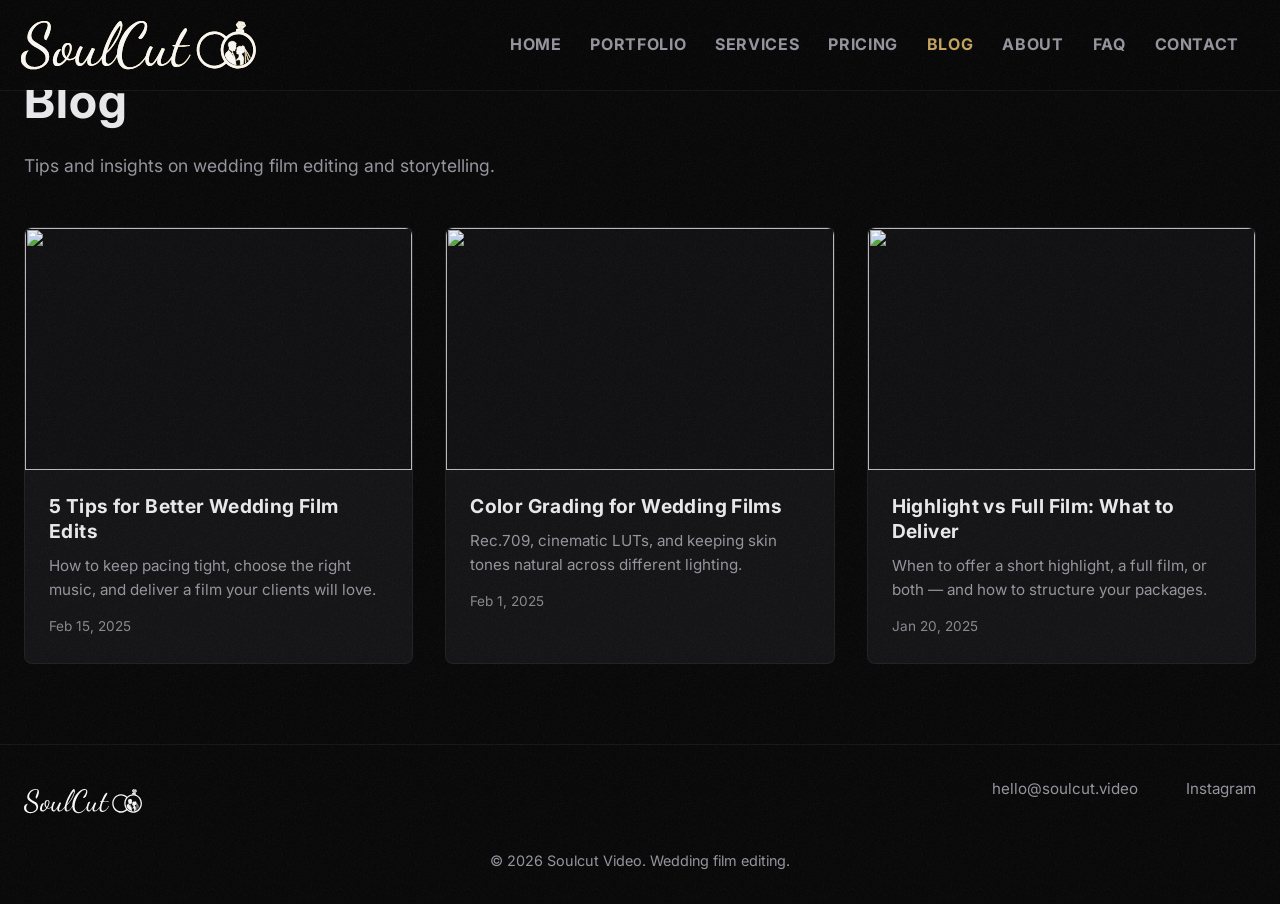
==== blog/index.html @ fb73393e "╨Ъ╨╛╤А╨╛╤В╨║╨╕╨╣ ╨╛╨┐╨╕╤Б ╨╖╨╝╤Ц╨╜" ====
<!DOCTYPE html>
<html lang="en">
<head>
  <meta charset="UTF-8">
  <meta name="viewport" content="width=device-width, initial-scale=1.0">
  <title>Blog — Soulcut Video</title>
  <meta name="description" content="Tips and insights on wedding film editing, storytelling, and post-production.">
  <link rel="icon" href="../images/icon.svg" type="image/svg+xml">
  <link rel="preconnect" href="https://fonts.googleapis.com">
  <link rel="preconnect" href="https://fonts.gstatic.com" crossorigin>
  <link href="https://fonts.googleapis.com/css2?family=Inter:wght@300;400;500;600;700&display=swap" rel="stylesheet">
  <link rel="stylesheet" href="../styles.css?v=7">
</head>
<body class="page-blog">
  <div class="page-wrap">
    <header class="portfolio-page-header">
      <nav class="nav nav--portfolio">
        <a href="../home/" class="nav-logo">
          <img class="nav-logo-gold" src="../images/logo_gold.svg" alt="" aria-hidden="true">
          <img class="nav-logo-white" src="../images/logo.svg" alt="Soulcut Video">
        </a>
        <button class="nav-toggle" aria-label="Menu">
          <span></span><span></span><span></span>
        </button>
        <ul class="nav-links">
          <li><a href="../home/">Home</a></li>
          <li><a href="../portfolio/">Portfolio</a></li>
          <li><a href="../home/#services">Services</a></li>
          <li><a href="../pricing/">Pricing</a></li>
          <li><a href="." class="nav-link--current">Blog</a></li>
          <li><a href="../home/#about">About</a></li>
          <li><a href="../home/#faq">FAQ</a></li>
          <li><a href="../home/#contact">Contact</a></li>
          <li class="nav-close-item">
            <button type="button" class="nav-close-btn" aria-label="Close menu">&times;</button>
          </li>
        </ul>
      </nav>
    </header>

    <main class="blog-main">
      <div class="container container--wide">
        <nav class="breadcrumb" aria-label="Breadcrumb">
          <a href="../home/">Home</a>
          <span class="breadcrumb-sep" aria-hidden="true">→</span>
          <span>Blog</span>
        </nav>
        <h1 class="blog-page-title">Blog</h1>
        <p class="blog-page-lead">Tips and insights on wedding film editing and storytelling.</p>

        <div class="blog-grid" id="blogGrid">
          <article class="blog-card">
            <a href="wedding-film-tips.html" class="blog-card-link">
              <div class="blog-card-image-wrap">
                <img src="https://images.pexels.com/photos/265705/pexels-photo-265705.jpeg?auto=compress&cs=tinysrgb&w=800" alt="" class="blog-card-image" loading="lazy">
              </div>
              <div class="blog-card-content">
                <h2 class="blog-card-title">5 Tips for Better Wedding Film Edits</h2>
                <p class="blog-card-preview">How to keep pacing tight, choose the right music, and deliver a film your clients will love.</p>
                <time class="blog-card-date" datetime="2025-02-15">Feb 15, 2025</time>
              </div>
            </a>
          </article>

          <article class="blog-card">
            <a href="color-grading-wedding.html" class="blog-card-link">
              <div class="blog-card-image-wrap">
                <img src="https://images.pexels.com/photos/265722/pexels-photo-265722.jpeg?auto=compress&cs=tinysrgb&w=800" alt="" class="blog-card-image" loading="lazy">
              </div>
              <div class="blog-card-content">
                <h2 class="blog-card-title">Color Grading for Wedding Films</h2>
                <p class="blog-card-preview">Rec.709, cinematic LUTs, and keeping skin tones natural across different lighting.</p>
                <time class="blog-card-date" datetime="2025-02-01">Feb 1, 2025</time>
              </div>
            </a>
          </article>

          <article class="blog-card">
            <a href="highlight-vs-full-film.html" class="blog-card-link">
              <div class="blog-card-image-wrap">
                <img src="https://images.pexels.com/photos/265705/pexels-photo-265705.jpeg?auto=compress&cs=tinysrgb&w=800" alt="" class="blog-card-image" loading="lazy">
              </div>
              <div class="blog-card-content">
                <h2 class="blog-card-title">Highlight vs Full Film: What to Deliver</h2>
                <p class="blog-card-preview">When to offer a short highlight, a full film, or both — and how to structure your packages.</p>
                <time class="blog-card-date" datetime="2025-01-20">Jan 20, 2025</time>
              </div>
            </a>
          </article>
        </div>
      </div>
    </main>

    <footer class="footer">
      <div class="container container--wide">
        <div class="footer-inner">
          <a href="../home/" class="footer-logo">
            <img src="../images/logo.svg" alt="Soulcut Video" width="120" height="40">
          </a>
          <div class="footer-contact">
            <a href="mailto:hello@soulcut.video">hello@soulcut.video</a>
            <a href="https://www.instagram.com/soulcut.video/" target="_blank" rel="noopener">Instagram</a>
          </div>
        </div>
        <p class="footer-copy">&copy; <span id="year"></span> Soulcut Video. Wedding film editing.</p>
      </div>
    </footer>
  </div>

  <script src="../script.js"></script>
</body>
</html>
---- styles.css ----
/* ============================================
   SOULCUT VIDEO — Cinematic Wedding Editing
   Dark, elegant, premium
   ============================================ */

:root {
  --bg: #0a0a0b;
  --bg-elevated: #121214;
  --bg-card: #161618;
  --text: #f0f0f2;
  --text-muted: #9a9aa3;
  --accent: #c9a962;
  --accent-dim: rgba(201, 169, 98, 0.15);
  --glow: rgba(201, 169, 98, 0.25);
  --border: rgba(255, 255, 255, 0.06);
  --font-display: "Inter", -apple-system, sans-serif;
  --font-body: "Inter", -apple-system, sans-serif;
  --ease-out: cubic-bezier(0.22, 1, 0.36, 1);
  --ease-in-out: cubic-bezier(0.65, 0, 0.35, 1);
  --radius: 6px;
}

*,
*::before,
*::after {
  box-sizing: border-box;
}

html {
  scroll-behavior: smooth;
  overflow-x: hidden;
  max-width: 100vw;
}

body {
  margin: 0;
  font-family: var(--font-body);
  font-size: 16px;
  font-weight: 400;
  line-height: 1.6;
  color: var(--text);
  background: var(--bg);
  -webkit-font-smoothing: antialiased;
  -moz-osx-font-smoothing: grayscale;
  overflow-x: hidden;
  max-width: 100vw;
}

/* Fine film grain — barely visible, like photo grain */
body::after {
  content: "";
  position: fixed;
  inset: 0;
  z-index: 9999;
  pointer-events: none;
  opacity: 0.04;
  background-image: url("data:image/svg+xml,%3Csvg viewBox='0 0 256 256' xmlns='http://www.w3.org/2000/svg'%3E%3Cfilter id='g'%3E%3CfeTurbulence type='fractalNoise' baseFrequency='0.65' numOctaves='3' stitchTiles='stitch' result='n'/%3E%3CfeColorMatrix type='saturate' values='0' in='n' result='m'/%3E%3CfeBlend in='SourceGraphic' in2='m' mode='overlay'/%3E%3C/filter%3E%3Crect width='100%25' height='100%25' filter='url(%23g)'/%3E%3C/svg%3E");
  background-size: 128px 128px;
}

/* Focus visible for accessibility */
a:focus-visible,
button:focus-visible,
input:focus-visible,
textarea:focus-visible,
.filter-btn:focus-visible {
  outline: 2px solid var(--accent);
  outline-offset: 3px;
}

/* Skip link — hidden until focused (keyboard/screen reader) */
.skip-link {
  position: absolute;
  left: -9999px;
  top: 0;
  z-index: 9998;
  padding: 12px 20px;
  background: var(--accent);
  color: var(--bg);
  font-weight: 600;
  border-radius: var(--radius);
  transition: left 0.2s;
}
.skip-link:focus {
  left: 16px;
  top: 100px;
}

.page-wrap {
  min-height: 100vh;
  overflow-x: hidden;
  max-width: 100vw;
}

img {
  max-width: 100%;
  height: auto;
  display: block;
}

a {
  color: var(--accent);
  text-decoration: none;
  transition: color 0.25s var(--ease-out);
}

a:hover {
  color: #e0c882;
}

/* ----- Container ----- */
.container {
  width: 100%;
  max-width: 1200px;
  margin: 0 auto;
  padding: 0 24px;
  box-sizing: border-box;
}

/* ----- Navigation ----- */
.nav {
  position: fixed;
  top: 0;
  left: 0;
  right: 0;
  z-index: 100;
  display: flex;
  align-items: center;
  justify-content: space-between;
  padding: 9px 21px;
  background: rgba(10, 10, 11, 0.92);
  backdrop-filter: blur(12px);
}

.nav-logo {
  display: inline-block;
  line-height: 0;
  position: relative;
  overflow: visible;
  transition: transform 0.35s var(--ease-out);
}

.nav-logo-gold {
  position: absolute;
  left: 0;
  top: 0;
  height: 72px;
  width: auto;
  display: block;
  pointer-events: none;
  transition: transform 0.35s var(--ease-out);
}

.nav-logo-white {
  position: relative;
  display: block;
  height: 72px;
  width: auto;
  z-index: 1;
  transition: transform 0.35s var(--ease-out);
}

.nav-logo:hover .nav-logo-white {
  -webkit-mask-image: radial-gradient(circle 140px at var(--logo-x, 50%) var(--logo-y, 50%), transparent, black);
  mask-image: radial-gradient(circle 140px at var(--logo-x, 50%) var(--logo-y, 50%), transparent, black);
  -webkit-mask-size: 100% 100%;
  mask-size: 100% 100%;
  -webkit-mask-repeat: no-repeat;
  mask-repeat: no-repeat;
}

.nav.scrolled .nav-logo .nav-logo-gold,
.nav.scrolled .nav-logo .nav-logo-white {
  transform: scale(0.85);
}

.nav-links {
  display: flex;
  list-style: none;
  margin: 0;
  padding: 0;
  gap: 21px;
  margin-right: 16px;
}

.nav-links a {
  color: var(--text-muted);
  font-size: 1rem;
  font-weight: 700;
  padding: 5px 4px;
  text-transform: uppercase;
  letter-spacing: 0.04em;
  position: relative;
  transition: color 0.25s var(--ease-out);
}

.nav-links a::after {
  content: "";
  position: absolute;
  left: 4px;
  right: 4px;
  bottom: 2px;
  height: 1px;
  background: var(--accent);
  transform: scaleX(0);
  transform-origin: center;
  transition: transform 0.3s var(--ease-out);
}

.nav-links a:hover {
  color: var(--text);
}

.nav-links a:hover::after {
  transform: scaleX(1);
}

.nav-close-item {
  display: none;
}

.nav-toggle {
  display: none;
  flex-direction: column;
  gap: 6px;
  background: none;
  border: none;
  cursor: pointer;
  padding: 8px;
}

.nav-toggle span {
  width: 24px;
  height: 2px;
  background: var(--text);
  transition: transform 0.3s var(--ease-out);
}

/* ----- Hero ----- */
.hero {
  position: relative;
  min-height: 100vh;
  display: flex;
  flex-direction: column;
  justify-content: center;
  align-items: center;
  text-align: center;
  overflow: hidden;
}

.hero::after {
  content: "";
  position: absolute;
  bottom: 0;
  left: 0;
  right: 0;
  height: 28vh;
  min-height: 180px;
  background: linear-gradient(to bottom, transparent 0%, var(--bg) 100%);
  z-index: 1;
  pointer-events: none;
}

.hero-bg-image {
  position: absolute;
  left: -10%;
  top: -10%;
  width: 120%;
  height: 120%;
  z-index: 0;
  background-color: var(--bg);
  background-image: url(images/hero-bg.png);
  background-size: cover;
  background-position: center;
  will-change: transform;
  transition: transform 0.15s ease-out;
  transform: translateY(var(--hero-scroll-y, 0)) translate(var(--hero-bg-x, 0), var(--hero-bg-y, 0));
}

.hero {
  overflow: hidden;
}

.hero-video-wrap {
  position: absolute;
  inset: 0;
  z-index: 1;
}

.hero.hero--image-only .hero-video-wrap {
  display: none;
}

.hero-video {
  width: 100%;
  height: 100%;
  object-fit: cover;
}

.hero-overlay {
  position: absolute;
  inset: 0;
  background: linear-gradient(
    to bottom,
    rgba(10, 10, 11, 0.5) 0%,
    rgba(10, 10, 11, 0.65) 40%,
    rgba(10, 10, 11, 0.88) 100%
  );
  pointer-events: none;
}

.hero-content {
  position: relative;
  z-index: 2;
  padding: 0 24px;
  max-width: 800px;
}

.hero-title {
  font-family: var(--font-body);
  font-size: clamp(2.5rem, 6vw, 4rem);
  font-weight: 700;
  line-height: 1.1;
  margin: 0 0 20px;
  color: var(--text);
  letter-spacing: 0.04em;
  text-transform: uppercase;
  opacity: 0;
  transform: translateY(24px);
  animation: fadeUp 1s var(--ease-out) 0.2s forwards;
}

.hero-card {
  background: rgba(18, 18, 20, 0.85);
  border: 1px solid rgba(255, 255, 255, 0.1);
  border-radius: 12px;
  padding: 32px 40px 36px;
  opacity: 0;
  transform: translateY(24px);
  animation: fadeUp 1s var(--ease-out) 0.3s forwards;
  box-shadow: 0 8px 32px rgba(0, 0, 0, 0.4);
  transition: box-shadow 0.4s var(--ease-out), border-color 0.3s var(--ease-out);
}

.hero-card:hover {
  box-shadow: 0 8px 32px rgba(0, 0, 0, 0.4), 0 0 48px var(--accent-dim);
  border-color: rgba(201, 169, 98, 0.2);
}

.hero-card .hero-title {
  margin: 0 0 16px;
  animation: none;
  opacity: 1;
  transform: none;
}

.hero-card .hero-sub {
  margin: 0 0 24px;
  animation: none;
  opacity: 1;
  transform: none;
}

.hero-card .hero-cta {
  margin: 0;
  animation: none;
  opacity: 1;
  transform: none;
}

.hero-sub {
  font-size: clamp(1rem, 2vw, 1.2rem);
  color: var(--text-muted);
  margin: 0 0 36px;
  font-weight: 400;
  opacity: 0;
  transform: translateY(24px);
  animation: fadeUp 1s var(--ease-out) 0.4s forwards;
}

.hero-cta {
  display: flex;
  flex-wrap: wrap;
  gap: 16px;
  justify-content: center;
  opacity: 0;
  transform: translateY(24px);
  animation: fadeUp 1s var(--ease-out) 0.6s forwards;
}

/* Buttons ----- */
.btn {
  display: inline-flex;
  align-items: center;
  justify-content: center;
  padding: 14px 28px;
  font-family: var(--font-body);
  font-size: 0.95rem;
  font-weight: 500;
  border-radius: var(--radius);
  cursor: pointer;
  transition: all 0.3s var(--ease-out);
  border: 1px solid transparent;
}

.btn-primary {
  background: var(--accent);
  color: var(--bg);
  border-color: var(--accent);
  box-shadow: 0 0 24px var(--accent-dim);
}

.btn-primary:hover {
  background: #d4b86e;
  color: var(--bg);
  box-shadow: 0 0 32px var(--glow);
  transform: translateY(-2px);
}

.btn-outline {
  background: transparent;
  color: var(--text);
  border-color: rgba(255, 255, 255, 0.3);
}

.btn-outline:hover {
  border-color: var(--accent);
  color: var(--accent);
  box-shadow: 0 0 20px var(--accent-dim);
}

.btn:focus-visible {
  box-shadow: 0 0 0 2px var(--bg), 0 0 0 4px var(--accent);
}

.btn-full,
.btn-block {
  width: 100%;
}

/* Hero scroll indicator ----- */
.hero-scroll {
  position: absolute;
  bottom: 32px;
  left: 50%;
  transform: translateX(-50%);
  display: flex;
  flex-direction: column;
  align-items: center;
  gap: 8px;
  color: #fff;
  font-size: 0.75rem;
  letter-spacing: 0.1em;
  text-transform: uppercase;
  opacity: 0;
  animation: fadeUp 0.8s var(--ease-out) 1s forwards;
  z-index: 2;
}

.scroll-line {
  width: 1px;
  height: 40px;
  background: linear-gradient(to bottom, #fff, transparent);
  animation: scrollPulse 2s ease-in-out infinite;
}

@keyframes fadeUp {
  to {
    opacity: 1;
    transform: translateY(0);
  }
}

@keyframes scrollPulse {
  0%, 100% { opacity: 0.5; transform: scaleY(0.8); }
  50% { opacity: 1; transform: scaleY(1); }
}

/* ----- Section common ----- */
.section {
  padding: 100px 0;
  position: relative;
}

/* Scroll-reveal sections */
.section-reveal .section-title,
.section-reveal .section-sub,
.section-reveal .about-lead {
  opacity: 0;
  transform: translateY(28px);
  transition: opacity 0.7s var(--ease-out), transform 0.7s var(--ease-out);
}

.section-reveal.is-visible .section-title {
  opacity: 1;
  transform: translateY(0);
  transition-delay: 0.1s;
}

.section-reveal.is-visible .section-sub,
.section-reveal.is-visible .about-lead {
  opacity: 1;
  transform: translateY(0);
  transition-delay: 0.2s;
}

.section-reveal .portfolio-filters,
.section-reveal .portfolio-grid,
.section-reveal .services-grid,
.section-reveal .about-content > p,
.section-reveal .contact-wrap,
.section-reveal .faq-list,
.section-reveal .testimonial-carousel-wrap,
.section-reveal .testimonial-featured,
.section-reveal .how-steps {
  opacity: 0;
  transform: translateY(24px);
  transition: opacity 0.6s var(--ease-out), transform 0.6s var(--ease-out);
}

.section-reveal.is-visible .portfolio-filters {
  opacity: 1;
  transform: translateY(0);
  transition-delay: 0.25s;
}

.section-reveal .portfolio-grid {
  opacity: 1;
  transform: none;
}

.section-reveal .portfolio-item {
  opacity: 0;
  transform: translateY(24px);
  transition: opacity 0.55s var(--ease-out), transform 0.55s var(--ease-out);
}

.section-reveal.is-visible .portfolio-grid {
  opacity: 1;
  transform: none;
}

.section-reveal.is-visible .portfolio-item {
  opacity: 1;
  transform: translateY(0);
  transition-delay: calc(0.3s + var(--stagger-index, 0) * 0.065s);
}

.section-reveal.is-visible .services-grid {
  opacity: 1;
  transform: translateY(0);
  transition-delay: 0.25s;
}

.section-reveal.is-visible .about-content > p {
  opacity: 1;
  transform: translateY(0);
}

.section-reveal.is-visible .about-content > p:nth-of-type(1) { transition-delay: 0.2s; }
.section-reveal.is-visible .about-content > p:nth-of-type(2) { transition-delay: 0.3s; }
.section-reveal.is-visible .about-content > p:nth-of-type(3) { transition-delay: 0.4s; }

.section-reveal.is-visible .contact-wrap {
  opacity: 1;
  transform: translateY(0);
  transition-delay: 0.25s;
}

.section-reveal.is-visible .faq-list {
  opacity: 1;
  transform: translateY(0);
  transition-delay: 0.25s;
}

.section-reveal.is-visible .how-steps {
  opacity: 1;
  transform: translateY(0);
  transition-delay: 0.25s;
}

.section-reveal.is-visible .testimonial-carousel-wrap {
  opacity: 1;
  transform: translateY(0);
  transition-delay: 0.2s;
}

.section-reveal.is-visible .testimonial-featured {
  opacity: 1;
  transform: translateY(0);
  transition-delay: 0.15s;
}

.section-title {
  font-family: var(--font-body);
  font-size: clamp(2rem, 4vw, 3rem);
  font-weight: 700;
  margin: 0 0 12px;
  color: var(--text);
  letter-spacing: 0.03em;
  text-transform: uppercase;
}

.section-sub {
  color: var(--text-muted);
  margin: 0 0 48px;
  font-size: 1.05rem;
  max-width: 560px;
}

/* ----- Portfolio ----- */
.portfolio {
  background: #0a0a0b;
}

.portfolio-empty {
  text-align: center;
  color: var(--text-muted);
  font-size: 1.05rem;
  padding: 48px 24px;
  margin: 0 0 24px;
  display: none;
}

.portfolio-empty:not([hidden]) {
  display: block;
}

.portfolio-filters {
  display: flex;
  flex-wrap: wrap;
  gap: 10px;
  margin-bottom: 40px;
}

.filter-btn {
  padding: 10px 20px;
  font-family: var(--font-body);
  font-size: 0.9rem;
  font-weight: 500;
  color: var(--text-muted);
  background: var(--bg-card);
  border: 1px solid var(--border);
  border-radius: var(--radius);
  cursor: pointer;
  transition: all 0.25s var(--ease-out);
}

.filter-btn:hover,
.filter-btn.active {
  color: var(--accent);
  border-color: var(--accent);
  box-shadow: 0 0 20px var(--accent-dim);
}

.portfolio-grid {
  display: grid;
  grid-template-columns: repeat(auto-fill, minmax(min(380px, 100%), 1fr));
  gap: 24px;
}

.portfolio-more {
  grid-column: 1 / -1;
  display: grid;
  grid-template-columns: repeat(auto-fill, minmax(min(380px, 100%), 1fr));
  gap: 24px;
  max-height: 0;
  overflow: hidden;
  opacity: 0;
  transition: max-height 0.6s var(--ease-out), opacity 0.5s var(--ease-out);
}

.portfolio-grid.portfolio-grid--expanded .portfolio-more {
  max-height: 1200px;
  opacity: 1;
  overflow: visible;
}

.portfolio-more .portfolio-item {
  opacity: 0;
  transform: translateY(24px);
  transition: opacity 0.5s var(--ease-out), transform 0.5s var(--ease-out);
}

.portfolio-grid.portfolio-grid--expanded .portfolio-more .portfolio-item {
  opacity: 1;
  transform: translateY(0);
}

.portfolio-grid.portfolio-grid--expanded .portfolio-more .portfolio-item:nth-child(1) { transition-delay: 0.1s; }
.portfolio-grid.portfolio-grid--expanded .portfolio-more .portfolio-item:nth-child(2) { transition-delay: 0.2s; }
.portfolio-grid.portfolio-grid--expanded .portfolio-more .portfolio-item:nth-child(3) { transition-delay: 0.3s; }

.portfolio-view-all-wrap {
  text-align: center;
  margin-top: 40px;
}

.portfolio-view-all-btn {
  min-width: 160px;
  transition: transform 0.3s var(--ease-out), box-shadow 0.3s var(--ease-out);
}

.portfolio-view-all-btn:hover {
  transform: translateY(-2px);
}

.portfolio-grid.portfolio-grid--expanded + .portfolio-view-all-wrap {
  margin-top: 32px;
}

.portfolio-item {
  opacity: 1;
  transform: translateY(0);
  transition: opacity 0.4s var(--ease-out), transform 0.4s var(--ease-out), box-shadow 0.4s var(--ease-out);
}

.portfolio-item:hover {
  transform: translateY(-4px);
}

.portfolio-item:hover .portfolio-thumb {
  box-shadow: 0 12px 40px rgba(0, 0, 0, 0.5), 0 0 0 1px rgba(201, 169, 98, 0.25), 0 0 24px var(--accent-dim);
}

.portfolio-item.hidden {
  opacity: 0;
  transform: translateY(16px);
  pointer-events: none;
  position: absolute;
  visibility: hidden;
}

.portfolio-thumb {
  position: relative;
  aspect-ratio: 2500 / 1000; /* 2.5:1 banner */
  border-radius: var(--radius);
  overflow: hidden;
  margin-bottom: 16px;
  cursor: pointer;
  background: var(--bg-card);
  transition: box-shadow 0.5s var(--ease-out);
}

.portfolio-thumb img,
.portfolio-thumb .portfolio-thumb-video {
  width: 100%;
  height: 100%;
  object-fit: cover;
  transition: transform 0.7s var(--ease-out), opacity 0.5s var(--ease-out);
}

.portfolio-thumb .portfolio-thumb-video {
  position: absolute;
  inset: 0;
  z-index: 1;
  opacity: 0;
  pointer-events: none;
}

.portfolio-thumb:hover .portfolio-thumb-video {
  opacity: 1;
}

.portfolio-thumb img {
  position: relative;
  z-index: 0;
}

.portfolio-thumb::after {
  content: "";
  position: absolute;
  inset: 0;
  background: linear-gradient(
    to top,
    rgba(0, 0, 0, 0.7) 0%,
    transparent 50%
  );
  opacity: 0;
  transition: opacity 0.45s var(--ease-out);
}

.portfolio-thumb:hover img {
  transform: scale(1.06);
}

.portfolio-thumb:hover::after {
  opacity: 1;
}

.portfolio-hover {
  position: absolute;
  inset: 0;
  z-index: 2;
  display: flex;
  flex-direction: column;
  align-items: center;
  justify-content: center;
  gap: 12px;
  color: var(--text);
  opacity: 0;
  transition: opacity 0.45s var(--ease-out);
}

.portfolio-thumb:hover .portfolio-hover {
  opacity: 1;
}

.play-icon {
  width: 64px;
  height: 64px;
  border-radius: 50%;
  background: rgba(201, 169, 98, 0.9);
  display: flex;
  align-items: center;
  justify-content: center;
  position: relative;
  box-shadow: 0 0 30px var(--glow);
  transition: transform 0.4s var(--ease-out), box-shadow 0.4s var(--ease-out);
}

.portfolio-thumb:hover .play-icon {
  transform: scale(1.08);
  box-shadow: 0 0 40px var(--glow);
}

.play-icon::after {
  content: "";
  position: absolute;
  left: 50%;
  top: 50%;
  margin-left: -6px;
  margin-top: -10px;
  border: 10px solid transparent;
  border-left-color: var(--bg);
  border-left-width: 16px;
  border-right: 0;
}

.portfolio-hover span:last-child {
  font-size: 0.9rem;
  font-weight: 500;
  letter-spacing: 0.05em;
}

.portfolio-item h3 {
  font-family: var(--font-body);
  font-size: 1.25rem;
  font-weight: 600;
  margin: 0;
  color: var(--text);
  letter-spacing: 0.02em;
}

/* ----- Portfolio page (YouTube-style) ----- */
.page-portfolio {
  background: var(--bg);
}

.portfolio-page-header {
  position: sticky;
  top: 0;
  z-index: 100;
}

.nav--portfolio {
  background: rgba(10, 10, 11, 0.98);
  box-shadow: 0 1px 0 var(--border);
}

.nav--portfolio.scrolled,
.nav--portfolio {
  background: rgba(10, 10, 11, 0.98);
}

.nav-link--current {
  color: var(--accent) !important;
}

.portfolio-page-main {
  padding-top: 24px;
  padding-bottom: 80px;
  min-height: 60vh;
}

.container--wide {
  max-width: 1400px;
  margin: 0 auto;
  padding: 0 24px;
}

.container--narrow {
  max-width: 720px;
  margin: 0 auto;
  padding: 0 24px;
}

.portfolio-page-title-wrap {
  margin-bottom: 32px;
}

.portfolio-page-title {
  font-family: var(--font-body);
  font-size: clamp(1.75rem, 4vw, 2.25rem);
  font-weight: 700;
  margin: 0 0 8px;
  color: var(--text);
  letter-spacing: 0.03em;
  text-transform: uppercase;
}

.portfolio-page-sub {
  color: var(--text-muted);
  margin: 0;
  font-size: 1rem;
}

.breadcrumb {
  font-size: 0.9rem;
  margin-bottom: 16px;
  color: var(--text-muted);
}

.breadcrumb a {
  color: var(--accent);
}

.breadcrumb a:hover {
  color: #e0c882;
}

.breadcrumb-sep {
  margin: 0 8px;
  opacity: 0.6;
}

.portfolio-grid--page {
  display: grid;
  grid-template-columns: repeat(auto-fill, minmax(min(380px, 100%), 1fr));
  gap: 24px;
}

/* ----- Video Modal ----- */
.video-modal {
  position: fixed;
  inset: 0;
  z-index: 200;
  display: flex;
  align-items: center;
  justify-content: center;
  padding: 24px;
  opacity: 0;
  visibility: hidden;
  transition: opacity 0.35s var(--ease-out), visibility 0.35s var(--ease-out);
}

.video-modal.open {
  opacity: 1;
  visibility: visible;
}

.video-modal-backdrop {
  position: absolute;
  inset: 0;
  background: rgba(0, 0, 0, 0.9);
  backdrop-filter: blur(8px);
  cursor: pointer;
}

.video-modal-inner {
  position: relative;
  width: 100%;
  max-width: 1125px;
  border-radius: var(--radius);
  overflow: hidden;
  box-shadow: 0 0 60px var(--accent-dim), 0 24px 48px rgba(0, 0, 0, 0.5);
  transform: scale(0.95);
  transition: transform 0.35s var(--ease-out);
}

.video-modal.open .video-modal-inner {
  transform: scale(1);
}

.video-modal-close {
  position: absolute;
  top: -44px;
  right: 0;
  width: 36px;
  height: 36px;
  font-size: 28px;
  line-height: 1;
  color: var(--text);
  background: none;
  border: none;
  cursor: pointer;
  opacity: 0.8;
  transition: opacity 0.2s;
  z-index: 2;
}

.video-modal-close:hover {
  opacity: 1;
}

.video-modal-player {
  position: relative;
  background: #000;
  aspect-ratio: 16 / 9;
}

.video-modal-player video,
.video-modal-player .video-modal-iframe {
  position: absolute;
  inset: 0;
  width: 100%;
  height: 100%;
  border: none;
}

.video-modal-player video {
  display: block;
}

.video-modal-player .video-modal-iframe {
  display: none;
}

.video-modal-loading {
  position: absolute;
  inset: 0;
  z-index: 3;
  background: rgba(0, 0, 0, 0.7);
  display: flex;
  align-items: center;
  justify-content: center;
  opacity: 1;
  transition: opacity 0.3s var(--ease-out);
}

.video-modal-loading.is-hidden {
  opacity: 0;
  pointer-events: none;
}

.video-modal-fallback {
  position: absolute;
  inset: 0;
  z-index: 3;
  background: rgba(0, 0, 0, 0.85);
  display: flex;
  flex-direction: column;
  align-items: center;
  justify-content: center;
  padding: 24px;
  text-align: center;
}

.video-modal-fallback[hidden] {
  display: none;
}

.video-modal-fallback p {
  margin: 0 0 16px;
  color: var(--text-muted);
  font-size: 0.95rem;
}

.video-modal-fallback a {
  color: var(--accent);
  font-weight: 500;
  text-decoration: none;
}

.video-modal-fallback a:hover {
  text-decoration: underline;
}

.video-modal-spinner {
  width: 48px;
  height: 48px;
  border: 3px solid var(--border);
  border-top-color: var(--accent);
  border-radius: 50%;
  animation: videoModalSpin 0.8s linear infinite;
}

@keyframes videoModalSpin {
  to { transform: rotate(360deg); }
}

/* ----- Services ----- */
.services {
  background: #0e0e10;
}

.services-grid {
  display: grid;
  grid-template-columns: repeat(auto-fill, minmax(280px, 1fr));
  gap: 24px;
}

.service-card {
  padding: 32px 28px;
  background: var(--bg-card);
  border: 1px solid var(--border);
  border-radius: var(--radius);
  transition: border-color 0.35s var(--ease-out), box-shadow 0.35s var(--ease-out), transform 0.35s var(--ease-out);
}

.service-card:hover {
  border-color: rgba(201, 169, 98, 0.3);
  box-shadow: 0 12px 48px rgba(0, 0, 0, 0.35), 0 0 40px var(--accent-dim);
  transform: translateY(-4px) scale(1.02);
}

.service-icon {
  font-size: 2rem;
  margin-bottom: 16px;
  line-height: 1;
}

.service-icon--folder {
  color: var(--accent);
}

.service-icon--folder svg {
  display: block;
}

.service-card h3 {
  font-family: var(--font-body);
  font-size: 1.35rem;
  font-weight: 700;
  margin: 0 0 10px;
  color: var(--text);
  text-transform: uppercase;
  letter-spacing: 0.02em;
}

.service-card p {
  margin: 0;
  color: var(--text-muted);
  font-size: 0.95rem;
  line-height: 1.6;
}

.services-cta {
  text-align: center;
  margin-top: 48px;
  padding-top: 40px;
  border-top: 1px solid var(--border);
}

.services-cta-text {
  font-size: 1.2rem;
  font-weight: 600;
  color: var(--text);
  margin: 0 0 20px;
  letter-spacing: 0.02em;
}

.services-cta .btn {
  min-width: 160px;
}

/* ----- How it works ----- */
.how-it-works {
  background: var(--bg);
}

.how-steps {
  display: grid;
  grid-template-columns: repeat(3, 1fr);
  gap: 40px;
  max-width: 960px;
  margin: 0 auto;
}

.how-step {
  text-align: center;
}

.how-step-num {
  display: inline-flex;
  align-items: center;
  justify-content: center;
  width: 48px;
  height: 48px;
  border-radius: 50%;
  background: var(--accent-dim);
  color: var(--accent);
  font-size: 1.25rem;
  font-weight: 700;
  margin-bottom: 20px;
}

.how-step-title {
  font-family: var(--font-body);
  font-size: 1.2rem;
  font-weight: 600;
  color: var(--text);
  margin: 0 0 10px;
  text-transform: uppercase;
  letter-spacing: 0.03em;
}

.how-step-text {
  font-size: 0.95rem;
  color: var(--text-muted);
  line-height: 1.55;
  margin: 0;
}

@media (max-width: 768px) {
  .how-steps {
    grid-template-columns: 1fr;
    gap: 32px;
  }
}

/* ----- Pricing page ----- */
.pricing-page-main .portfolio-page-title {
  margin-bottom: 12px;
}

.pricing-lead {
  color: var(--text-muted);
  font-size: 1.05rem;
  max-width: 560px;
  margin: 0 0 32px;
  line-height: 1.5;
}

.pricing-teaser {
  margin-bottom: 28px;
}

.pricing-from {
  font-size: 1.35rem;
  font-weight: 600;
  color: var(--accent);
  margin: 0 0 8px;
}

.pricing-note {
  font-size: 0.9rem;
  color: var(--text-muted);
  margin: 0;
  line-height: 1.5;
}

.pricing-cta-wrap {
  margin: 0;
}

/* ----- Pricing page (full) ----- */
.page-pricing .pricing-main {
  padding-top: 88px;
  padding-bottom: 64px;
}

.pricing-hero-title {
  font-family: var(--font-body);
  font-size: clamp(2rem, 4vw, 3rem);
  font-weight: 700;
  margin: 0 0 12px;
  color: var(--text);
  letter-spacing: 0.02em;
}

.pricing-hero-lead {
  color: var(--text-muted);
  font-size: 1.1rem;
  max-width: 560px;
  margin: 0 0 12px;
  line-height: 1.55;
}

.pricing-hero-guarantee {
  color: var(--accent);
  font-size: 0.95rem;
  font-weight: 500;
  margin: 0 0 24px;
  max-width: 560px;
}

/* Pricing packages section: tabs + one panel + contact */
.pricing-packages-section {
  padding-top: 24px;
}

.pricing-packages-section .section-title {
  margin-bottom: 28px;
}

.pricing-tabs-wrap {
  margin-bottom: 32px;
  position: relative;
}

.pricing-tabs-wrap {
  margin-bottom: 32px;
  position: relative;
}

.pricing-live-announce {
  position: absolute;
  width: 1px;
  height: 1px;
  padding: 0;
  margin: -1px;
  overflow: hidden;
  clip: rect(0, 0, 0, 0);
  white-space: nowrap;
  border: 0;
}

.pricing-tabs {
  display: flex;
  flex-wrap: wrap;
  gap: 10px;
}

.pricing-tab {
  padding: 10px 18px;
  font-family: var(--font-body);
  font-size: 0.9rem;
  font-weight: 500;
  color: var(--text-muted);
  background: var(--bg-card);
  border: 1px solid var(--border);
  border-radius: var(--radius);
  cursor: pointer;
  transition: all 0.25s var(--ease-out);
  white-space: nowrap;
}

.pricing-tab:hover,
.pricing-tab.active {
  color: var(--accent);
  border-color: var(--accent);
  box-shadow: 0 0 20px var(--accent-dim);
}

.pricing-tab--best {
  border-color: rgba(201, 169, 98, 0.4);
  box-shadow: 0 0 16px var(--accent-dim);
  background: rgba(201, 169, 98, 0.08);
}

.pricing-tab--best:hover,
.pricing-tab--best.active {
  border-color: var(--accent);
  box-shadow: 0 0 24px var(--accent-dim), 0 0 40px rgba(201, 169, 98, 0.15);
}

.pricing-tab-label {
  display: inline;
}

.pricing-tab-badge {
  display: inline-block;
  margin-left: 6px;
  font-size: 0.7rem;
  font-weight: 600;
  text-transform: uppercase;
  letter-spacing: 0.06em;
  color: var(--accent);
  opacity: 0.95;
}

.pricing-tab[data-package="custom"].active {
  background: var(--accent);
  color: var(--bg);
  border-color: var(--accent);
  box-shadow: 0 0 24px var(--accent-dim);
}

.pricing-tab[data-package="custom"].active:hover {
  background: #d4b86e;
  color: var(--bg);
}

/* Panels + contact side by side */
.pricing-panels-wrap {
  display: grid;
  grid-template-columns: 1fr 340px;
  gap: 48px;
  align-items: stretch;
}

.pricing-panel-col {
  position: relative;
  min-height: 280px;
  display: flex;
  flex-direction: column;
}

.pricing-panel {
  padding: 32px 28px;
  background: var(--bg-card);
  border: 1px solid var(--border);
  border-radius: 8px;
  transition: opacity 0.3s var(--ease-out), visibility 0.3s;
  min-width: 0;
}

.pricing-panel:not(.is-visible) {
  position: absolute;
  top: 0;
  left: 0;
  right: 0;
  opacity: 0;
  visibility: hidden;
  pointer-events: none;
}

.pricing-panel.is-visible {
  position: relative;
  opacity: 1;
  visibility: visible;
  flex: 1;
  display: flex;
  flex-direction: column;
}

.pricing-panel.is-visible .pricing-panel-features {
  flex: 1;
}

.pricing-panel-badge {
  position: absolute;
  top: 20px;
  left: 28px;
  display: inline-block;
  width: fit-content;
  font-size: 0.7rem;
  font-weight: 600;
  text-transform: uppercase;
  letter-spacing: 0.08em;
  color: var(--bg);
  background: var(--accent);
  padding: 5px 10px;
  border-radius: 4px;
  margin: 0;
}

.pricing-panel:has(.pricing-panel-badge) {
  padding-top: 52px;
}

.pricing-panel-title {
  font-family: var(--font-body);
  font-size: 1.5rem;
  font-weight: 700;
  margin: 0 0 8px;
  color: var(--text);
  text-transform: uppercase;
  letter-spacing: 0.03em;
  word-wrap: break-word;
  overflow-wrap: break-word;
  padding-inline-end: 8px;
}

.pricing-panel-duration {
  font-size: 0.95rem;
  color: var(--text-muted);
  margin: 0 0 20px;
  line-height: 1.5;
}

.pricing-panel-price {
  font-size: 2rem;
  font-weight: 700;
  color: var(--accent);
  margin: 0 0 24px;
  letter-spacing: 0.02em;
}

.pricing-panel-price--custom {
  font-size: 1.15rem;
  font-weight: 600;
}

.pricing-panel-features {
  list-style: none;
  margin: 0 0 28px;
  padding: 0;
}

.pricing-panel-features li {
  position: relative;
  padding-left: 20px;
  font-size: 0.95rem;
  color: var(--text-muted);
  line-height: 1.6;
  margin-bottom: 8px;
}

.pricing-panel-features li:last-child {
  margin-bottom: 0;
}

.pricing-panel-portfolio {
  margin: 0;
  font-size: 0.95rem;
}

.pricing-panel-portfolio a {
  color: var(--accent);
  text-decoration: none;
  font-weight: 500;
}

.pricing-panel-portfolio a:hover {
  text-decoration: underline;
}

.pricing-panel-features li::before {
  content: "";
  position: absolute;
  left: 0;
  top: 0.5em;
  width: 6px;
  height: 6px;
  border-radius: 50%;
  background: var(--accent);
}

/* Pricing section (generic) */
.pricing-section {
  padding-top: 48px;
  padding-bottom: 48px;
}

.pricing-section--alt {
  background: #0e0e10;
}

.pricing-section .section-title {
  margin-bottom: 8px;
}

.pricing-section .section-sub {
  margin-bottom: 32px;
}

/* Features list (legacy, if used elsewhere) */
.pricing-features-list {
  list-style: none;
  margin: 0;
  padding: 0;
  display: grid;
  grid-template-columns: repeat(auto-fill, minmax(260px, 1fr));
  gap: 12px 32px;
}

.pricing-features-list li {
  position: relative;
  padding-left: 24px;
  font-size: 0.95rem;
  color: var(--text-muted);
  line-height: 1.55;
}

.pricing-features-list li::before {
  content: "";
  position: absolute;
  left: 0;
  top: 0.45em;
  width: 6px;
  height: 6px;
  border-radius: 50%;
  background: var(--accent);
}

/* What's included: timeline / workflow stages */
.whats-included-cols {
  display: grid;
  grid-template-columns: 1fr 1fr;
  gap: 48px 64px;
  align-items: start;
  max-width: 900px;
  margin: 0 auto;
  justify-items: center;
}

.whats-included-cols .whats-included-timeline {
  width: 100%;
  max-width: 380px;
}

.whats-included-timeline {
  list-style: none;
  margin: 0;
  padding: 0;
  max-width: 100%;
  position: relative;
}

.whats-included-timeline::before {
  content: "";
  position: absolute;
  left: 67px;
  top: 28px;
  bottom: 28px;
  width: 2px;
  background: linear-gradient(to bottom, var(--accent), rgba(201, 169, 98, 0.2));
  border-radius: 1px;
}

.whats-included-step {
  position: relative;
  display: flex;
  align-items: flex-start;
  gap: 20px;
  padding: 12px 0;
  min-height: 52px;
}

.whats-included-step:first-child {
  padding-top: 0;
}

.whats-included-step:last-child {
  padding-bottom: 0;
}

.whats-included-step-icon {
  flex-shrink: 0;
  width: 28px;
  height: 28px;
  background-size: contain;
  background-position: center;
  background-repeat: no-repeat;
  margin-top: 4px;
  z-index: 1;
}
.whats-included-step-icon--delivery { background-image: url("data:image/svg+xml,%3Csvg xmlns='http://www.w3.org/2000/svg' viewBox='0 0 24 24' fill='none' stroke='%23c9a962' stroke-width='2' stroke-linecap='round' stroke-linejoin='round'%3E%3Ccircle cx='12' cy='12' r='10'/%3E%3Cpolyline points='12 6 12 12 16 14'/%3E%3C/svg%3E"); }
.whats-included-step-icon--color { background-image: url("data:image/svg+xml,%3Csvg xmlns='http://www.w3.org/2000/svg' viewBox='0 0 24 24' fill='none' stroke='%23c9a962' stroke-width='2'%3E%3Ccircle cx='13.5' cy='6.5' r='1.5'/%3E%3Ccircle cx='17.5' cy='10.5' r='1.5'/%3E%3Ccircle cx='8.5' cy='7.5' r='1.5'/%3E%3Cpath d='M12 2C6.5 2 2 6.5 2 12s4.5 10 10 10c.9 0 1.78-.15 2.61-.43'/%3E%3C/svg%3E"); }
.whats-included-step-icon--sound { background-image: url("data:image/svg+xml,%3Csvg xmlns='http://www.w3.org/2000/svg' viewBox='0 0 24 24' fill='none' stroke='%23c9a962' stroke-width='2'%3E%3Cpolygon points='11 5 6 9 2 9 2 15 6 15 11 19 11 5'/%3E%3Cpath d='M15.54 8.46a5 5 0 0 1 0 7.07'/%3E%3Cpath d='M19.07 4.93a10 10 0 0 1 0 14.14'/%3E%3C/svg%3E"); }
.whats-included-step-icon--film { background-image: url("data:image/svg+xml,%3Csvg xmlns='http://www.w3.org/2000/svg' viewBox='0 0 24 24' fill='none' stroke='%23c9a962' stroke-width='2'%3E%3Crect x='2' y='2' width='20' height='20' rx='2.18' ry='2.18'/%3E%3Cline x1='7' y1='2' x2='7' y2='22'/%3E%3Cline x1='17' y1='2' x2='17' y2='22'/%3E%3Cline x1='2' y1='12' x2='22' y2='12'/%3E%3Cline x1='2' y1='7' x2='7' y2='7'/%3E%3Cline x1='2' y1='17' x2='7' y2='17'/%3E%3Cline x1='17' y1='17' x2='22' y2='17'/%3E%3Cline x1='17' y1='7' x2='22' y2='7'/%3E%3C/svg%3E"); }
.whats-included-step-icon--music { background-image: url("data:image/svg+xml,%3Csvg xmlns='http://www.w3.org/2000/svg' viewBox='0 0 24 24' fill='none' stroke='%23c9a962' stroke-width='2'%3E%3Cpath d='M9 18V5l12-2v13'/%3E%3Ccircle cx='6' cy='18' r='3'/%3E%3Ccircle cx='18' cy='16' r='3'/%3E%3C/svg%3E"); }
.whats-included-step-icon--check { background-image: url("data:image/svg+xml,%3Csvg xmlns='http://www.w3.org/2000/svg' viewBox='0 0 24 24' fill='none' stroke='%23c9a962' stroke-width='2'%3E%3Cpath d='M22 11.08V12a10 10 0 1 1-5.93-9.14'/%3E%3Cpolyline points='22 4 12 14.01 9 11.01'/%3E%3C/svg%3E"); }
.whats-included-step-icon--export { background-image: url("data:image/svg+xml,%3Csvg xmlns='http://www.w3.org/2000/svg' viewBox='0 0 24 24' fill='none' stroke='%23c9a962' stroke-width='2'%3E%3Crect x='2' y='3' width='20' height='14' rx='2' ry='2'/%3E%3Cline x1='8' y1='21' x2='16' y2='21'/%3E%3Cline x1='12' y1='17' x2='12' y2='21'/%3E%3C/svg%3E"); }
.whats-included-step-icon--revisions { background-image: url("data:image/svg+xml,%3Csvg xmlns='http://www.w3.org/2000/svg' viewBox='0 0 24 24' fill='none' stroke='%23c9a962' stroke-width='2'%3E%3Cpolyline points='23 4 23 10 17 10'/%3E%3Cpath d='M20.49 15a9 9 0 1 1-2.12-9.36L23 10'/%3E%3C/svg%3E"); }
.whats-included-step-icon--file { background-image: url("data:image/svg+xml,%3Csvg xmlns='http://www.w3.org/2000/svg' viewBox='0 0 24 24' fill='none' stroke='%23c9a962' stroke-width='2'%3E%3Cpath d='M14 2H6a2 2 0 0 0-2 2v16a2 2 0 0 0 2 2h12a2 2 0 0 0 2-2V8z'/%3E%3Cpolyline points='14 2 14 8 20 8'/%3E%3Cline x1='16' y1='13' x2='8' y2='13'/%3E%3Cline x1='16' y1='17' x2='8' y2='17'/%3E%3C/svg%3E"); }
.whats-included-step-icon--support { background-image: url("data:image/svg+xml,%3Csvg xmlns='http://www.w3.org/2000/svg' viewBox='0 0 24 24' fill='none' stroke='%23c9a962' stroke-width='2'%3E%3Cpath d='M21 15a2 2 0 0 1-2 2H7l-4 4V5a2 2 0 0 1 2-2h14a2 2 0 0 1 2 2z'/%3E%3C/svg%3E"); }

.whats-included-step-num {
  flex-shrink: 0;
  display: inline-flex;
  align-items: center;
  justify-content: center;
  width: 40px;
  height: 40px;
  border-radius: 50%;
  background: var(--bg-card);
  border: 2px solid rgba(201, 169, 98, 0.4);
  color: var(--accent);
  font-size: 0.95rem;
  font-weight: 700;
  z-index: 1;
}

.whats-included-step-text {
  font-size: 1rem;
  color: var(--text-muted);
  line-height: 1.5;
  padding-top: 8px;
}

@media (max-width: 768px) {
  .whats-included-cols {
    grid-template-columns: 1fr;
    gap: 32px;
  }
}

/* How steps (4 columns) */
.how-steps--four {
  grid-template-columns: repeat(4, 1fr);
}

@media (max-width: 900px) {
  .how-steps--four {
    grid-template-columns: repeat(2, 1fr);
  }
}

@media (max-width: 600px) {
  .how-steps--four {
    grid-template-columns: 1fr;
  }
}

/* How it works: horizontal timeline line on desktop only */
@media (min-width: 769px) {
  .how-steps--timeline {
    position: relative;
    padding-top: 24px;
  }
  .how-steps--timeline::before {
    content: "";
    position: absolute;
    top: 72px;
    left: 12.5%;
    right: 12.5%;
    height: 2px;
    background: linear-gradient(to right, var(--accent), rgba(201, 169, 98, 0.2));
    border-radius: 1px;
    pointer-events: none;
  }
  .how-steps--timeline .how-step {
    position: relative;
    z-index: 1;
  }
}

@media (max-width: 768px) {
  .how-steps--timeline::before {
    display: none;
  }
}

/* Video types */
.video-types-grid {
  display: grid;
  grid-template-columns: repeat(auto-fill, minmax(240px, 1fr));
  gap: 20px;
}

.video-type-card {
  padding: 20px 20px;
  background: var(--bg-card);
  border: 1px solid var(--border);
  border-radius: var(--radius);
  transition: border-color 0.25s, box-shadow 0.25s;
}

.video-type-card:hover {
  border-color: rgba(201, 169, 98, 0.25);
  box-shadow: 0 8px 24px rgba(0, 0, 0, 0.2);
}

.video-type-title {
  font-family: var(--font-body);
  font-size: 1.05rem;
  font-weight: 600;
  color: var(--text);
  margin: 0 0 8px;
  text-transform: uppercase;
  letter-spacing: 0.02em;
}

.video-type-desc {
  font-size: 0.9rem;
  color: var(--text-muted);
  line-height: 1.5;
  margin: 0;
}

.pricing-not-sure {
  margin: 0 0 16px;
  font-size: 0.95rem;
  color: var(--text-muted);
  line-height: 1.5;
}

/* Contact sidebar */
.pricing-contact-sidebar {
  position: sticky;
  top: 100px;
  display: flex;
  flex-direction: column;
}

.pricing-contact-card {
  flex: 1;
  padding: 28px;
  background: var(--bg-card);
  border: 1px solid var(--border);
  border-radius: 8px;
  box-shadow: 0 8px 32px rgba(0, 0, 0, 0.2);
  display: flex;
  flex-direction: column;
  min-height: 0;
}

.section-title--small {
  font-size: 1.5rem;
  margin-bottom: 6px;
}

.pricing-contact-card .section-sub {
  margin-bottom: 24px;
}

/* Footer pricing */
.footer--pricing {
  margin-top: 0;
}

.footer-inner {
  display: flex;
  flex-wrap: wrap;
  align-items: center;
  justify-content: space-between;
  gap: 20px;
  margin-bottom: 24px;
}

.footer-logo img {
  height: 36px;
  width: auto;
}

.footer-contact {
  display: flex;
  gap: 24px;
}

.footer-contact a {
  color: var(--text-muted);
  font-size: 0.95rem;
}

.footer-contact a:hover {
  color: var(--accent);
}

@media (max-width: 768px) {
  .pricing-tabs-wrap {
    margin-bottom: 24px;
    overflow-x: auto;
    -webkit-overflow-scrolling: touch;
    scrollbar-width: none;
  }

  .pricing-tabs-wrap::-webkit-scrollbar {
    display: none;
  }

  .pricing-tabs {
    flex-wrap: nowrap;
    gap: 8px;
    padding-bottom: 4px;
    min-width: min-content;
  }

  .pricing-tab {
    flex-shrink: 0;
    padding: 10px 14px;
    font-size: 0.85rem;
  }

  .pricing-panels-wrap {
    grid-template-columns: 1fr;
    gap: 32px;
  }

  .pricing-panel-col {
    min-height: 240px;
    display: block;
  }

  .pricing-panel.is-visible {
    flex: none;
    display: block;
  }

  .pricing-panel.is-visible .btn {
    margin-top: 0;
  }

  .pricing-panel {
    padding: 24px 20px;
  }

  .pricing-panel-title {
    font-size: 1.3rem;
  }

  .pricing-panel-price {
    font-size: 1.75rem;
  }

  .pricing-contact-sidebar {
    position: static;
  }

  .footer-inner {
    flex-direction: column;
    text-align: center;
  }
}

/* ----- FAQ ----- */
.faq {
  background: var(--bg);
}

.faq-list {
  max-width: 640px;
  margin: 0 auto;
}

.faq-item {
  border-bottom: 1px solid var(--border);
  transition: background 0.2s;
}

.faq-item:hover {
  background: rgba(255, 255, 255, 0.02);
}

.faq-question {
  font-family: var(--font-body);
  font-size: 1.05rem;
  font-weight: 600;
  color: var(--text);
  padding: 20px 24px 20px 0;
  cursor: pointer;
  list-style: none;
  display: flex;
  align-items: center;
  justify-content: space-between;
  gap: 16px;
}

.faq-question::-webkit-details-marker {
  display: none;
}

.faq-question::after {
  content: "+";
  font-size: 1.25rem;
  color: var(--accent);
  flex-shrink: 0;
  transition: transform 0.3s var(--ease-out);
}

.faq-item[open] .faq-question::after {
  transform: rotate(45deg);
}

.faq-answer {
  margin: 0 0 20px;
  padding: 0 24px 20px 0;
  color: var(--text-muted);
  font-size: 0.95rem;
  line-height: 1.65;
}

/* ----- Testimonial / Featured (carousel) ----- */
.testimonial {
  background: var(--bg-elevated);
}

.container--testimonial {
  position: relative;
  padding-left: 56px;
  padding-right: 56px;
}

.testimonial-featured--top {
  margin-bottom: 28px;
}

.testimonial-carousel-wrap {
  position: relative;
}

.testimonial-carousel {
  overflow: hidden;
}

.testimonial-track {
  display: flex;
  width: 400%;
  transition: transform 0.6s var(--ease-out);
  will-change: transform;
}

.testimonial-slide {
  flex: 0 0 25%;
  width: 25%;
  padding: 0 8px;
  box-sizing: border-box;
}

.testimonial-quote {
  margin: 0 auto;
  max-width: 560px;
  text-align: center;
}

.testimonial-quote p {
  font-size: 1.35rem;
  font-weight: 500;
  color: var(--text);
  line-height: 1.5;
  margin: 0 0 16px;
  font-style: italic;
}

.testimonial-author {
  font-size: 0.95rem;
  color: var(--text-muted);
  margin: 0;
}

.testimonial-featured {
  text-align: center;
  font-size: 0.85rem;
  text-transform: uppercase;
  letter-spacing: 0.12em;
  color: var(--text-muted);
  margin: 0;
}

.testimonial-btn {
  position: absolute;
  top: 50%;
  transform: translateY(-50%);
  width: 44px;
  height: 44px;
  border-radius: 50%;
  border: 1px solid var(--border);
  background: var(--bg-card);
  color: var(--text);
  cursor: pointer;
  display: flex;
  align-items: center;
  justify-content: center;
  transition: border-color 0.25s, color 0.25s, box-shadow 0.25s;
  z-index: 2;
}

.testimonial-btn:hover {
  border-color: rgba(201, 169, 98, 0.5);
  color: var(--accent);
  box-shadow: 0 0 20px var(--accent-dim);
}

.testimonial-btn--prev {
  left: 0;
}

.testimonial-btn--next {
  right: 0;
}

.testimonial-dots {
  display: flex;
  justify-content: center;
  gap: 10px;
  margin-top: 24px;
  padding-bottom: 8px;
}

.testimonial-dot {
  width: 8px;
  height: 8px;
  border-radius: 4px;
  border: none;
  padding: 0;
  background: var(--border);
  cursor: pointer;
  transition: background 0.3s var(--ease-out), transform 0.2s var(--ease-out);
}

.testimonial-dot:hover {
  background: rgba(255, 255, 255, 0.25);
}

.testimonial-dot.active {
  background: var(--accent);
  transform: scale(1.2);
  box-shadow: 0 0 12px var(--accent-dim);
}

@media (max-width: 768px) {
  .container--testimonial {
    padding-left: 24px;
    padding-right: 24px;
  }

  .testimonial-carousel {
    overflow-x: auto;
    overflow-y: hidden;
    scroll-snap-type: x mandatory;
    -webkit-overflow-scrolling: touch;
    scrollbar-width: none;
    touch-action: pan-x pan-y;
  }

  .testimonial-carousel::-webkit-scrollbar {
    display: none;
  }

  .testimonial-track {
    transition: none;
    transform: none;
  }

  .testimonial-slide {
    scroll-snap-align: start;
    scroll-snap-stop: always;
  }

  .testimonial-quote p {
    font-size: 1.15rem;
  }

  .testimonial-btn {
    display: none;
  }
}

/* ----- About ----- */
.about {
  position: relative;
  padding: 120px 0;
  overflow: hidden;
  background: #0c0c0d;
}

.about-bg {
  position: absolute;
  inset: 0;
  background:
    radial-gradient(ellipse 80% 50% at 50% 0%, var(--accent-dim) 0%, transparent 50%),
    var(--bg);
}

.about-inner {
  position: relative;
  z-index: 1;
}

.about-content {
  max-width: 640px;
}

.about-lead {
  font-size: 1.2rem;
  color: var(--text);
  margin: 0 0 20px;
  line-height: 1.6;
}

.about-content p {
  color: var(--text-muted);
  margin: 0 0 16px;
}

.about-content strong {
  color: var(--accent);
  font-weight: 500;
}

/* ----- Contact ----- */
.contact {
  background: var(--bg);
}

.contact-form-col {
  min-height: 200px;
}

.form-success {
  opacity: 0;
  transform: scale(0.95);
  transition: opacity 0.5s var(--ease-out), transform 0.5s var(--ease-out);
}

.form-success[hidden] {
  display: none;
}

.form-success.form-success--visible {
  opacity: 1;
  transform: scale(1);
}

.form-success-inner {
  text-align: center;
  padding: 40px 24px;
  background: var(--bg-card);
  border: 1px solid rgba(201, 169, 98, 0.3);
  border-radius: var(--radius);
  box-shadow: 0 0 40px var(--accent-dim);
}

.form-success-icon {
  display: inline-flex;
  align-items: center;
  justify-content: center;
  width: 64px;
  height: 64px;
  margin-bottom: 16px;
  border-radius: 50%;
  background: rgba(201, 169, 98, 0.2);
  color: var(--accent);
  font-size: 2rem;
  font-weight: 700;
  line-height: 1;
  animation: formSuccessPop 0.5s var(--ease-out) 0.2s both;
}

.form-success-text {
  margin: 0 0 8px;
  font-family: var(--font-body);
  font-size: 1.75rem;
  font-weight: 700;
  color: var(--text);
  letter-spacing: 0.02em;
  animation: formSuccessFade 0.5s var(--ease-out) 0.3s both;
}

.form-success-sub {
  margin: 0;
  font-size: 1rem;
  color: var(--text-muted);
  animation: formSuccessFade 0.5s var(--ease-out) 0.4s both;
}

@keyframes formSuccessPop {
  from {
    transform: scale(0);
    opacity: 0;
  }
  to {
    transform: scale(1);
    opacity: 1;
  }
}

@keyframes formSuccessFade {
  from {
    opacity: 0;
    transform: translateY(10px);
  }
  to {
    opacity: 1;
    transform: translateY(0);
  }
}

.contact-wrap {
  display: grid;
  grid-template-columns: 1fr 280px;
  gap: 48px;
  align-items: start;
  max-width: 900px;
}

.contact-wrap .contact-form-col .form-success {
  margin-bottom: 0;
}

.contact-form {
  display: flex;
  flex-direction: column;
  gap: 20px;
}

.form-row label {
  display: block;
  font-size: 0.9rem;
  font-weight: 500;
  color: var(--text-muted);
  margin-bottom: 8px;
}

.form-row input,
.form-row textarea {
  width: 100%;
  padding: 14px 18px;
  font-family: var(--font-body);
  font-size: 1rem;
  color: var(--text);
  background: var(--bg-card);
  border: 1px solid var(--border);
  border-radius: var(--radius);
  transition: border-color 0.25s var(--ease-out), box-shadow 0.25s var(--ease-out);
}

.form-row input::placeholder,
.form-row textarea::placeholder {
  color: var(--text-muted);
  opacity: 0.7;
}

.form-row input:focus,
.form-row textarea:focus {
  outline: none;
  border-color: var(--accent);
  box-shadow: 0 0 0 3px var(--accent-dim);
}

.form-row textarea {
  resize: vertical;
  min-height: 120px;
}

.contact-info {
  padding: 24px;
  background: var(--bg-card);
  border: 1px solid var(--border);
  border-radius: var(--radius);
}

.contact-email,
.contact-links {
  margin: 0 0 20px;
  font-size: 0.95rem;
  color: var(--text-muted);
  line-height: 1.4;
}

.contact-email:last-child,
.contact-links:last-child {
  margin-bottom: 0;
}

.contact-info strong {
  display: block;
  color: var(--text);
  font-size: 0.8rem;
  letter-spacing: 0.05em;
  text-transform: uppercase;
  margin-bottom: 4px;
}

.contact-icon {
  display: inline-block;
  vertical-align: middle;
  margin-right: 8px;
  color: #fff;
  line-height: 0;
}

.contact-icon svg {
  vertical-align: middle;
}

.contact-info a {
  color: var(--accent);
}

/* ----- Back to top ----- */
.back-to-top {
  position: fixed;
  bottom: 28px;
  right: 28px;
  z-index: 90;
  width: 48px;
  height: 48px;
  border-radius: 50%;
  border: 1px solid var(--border);
  background: var(--bg-card);
  color: var(--text);
  cursor: pointer;
  display: flex;
  align-items: center;
  justify-content: center;
  opacity: 0;
  visibility: hidden;
  transform: translateY(20px);
  transition: opacity 0.45s var(--ease-out), visibility 0.45s var(--ease-out), transform 0.5s var(--ease-out), border-color 0.25s, box-shadow 0.25s;
  box-shadow: 0 4px 20px rgba(0, 0, 0, 0.3);
}

.back-to-top.is-visible {
  opacity: 1;
  visibility: visible;
  transform: translateY(0);
}

.back-to-top:hover {
  border-color: rgba(201, 169, 98, 0.4);
  box-shadow: 0 0 24px var(--accent-dim);
  color: var(--accent);
}

.back-to-top:focus-visible {
  outline: 2px solid var(--accent);
  outline-offset: 3px;
}

.back-to-top svg {
  width: 20px;
  height: 20px;
}

/* ----- Footer ----- */
.footer {
  padding: 32px 0;
  border-top: 1px solid var(--border);
  text-align: center;
}

.footer p {
  margin: 0;
  font-size: 0.9rem;
  color: var(--text-muted);
}

.footer-contact {
  display: flex;
  flex-wrap: wrap;
  justify-content: center;
  gap: 32px 48px;
  margin-bottom: 24px;
}

.footer-contact .contact-email,
.footer-contact .contact-links {
  margin: 0;
  padding: 0;
  background: none;
  border: none;
  border-radius: 0;
}

.footer-copy {
  font-size: 0.9rem;
  color: var(--text-muted);
}

/* ----- Responsive ----- */
@media (max-width: 900px) {
  .contact-wrap {
    grid-template-columns: 1fr;
  }
}

@media (max-width: 768px) {
  .nav {
    padding: 10px 20px;
  }

  .nav-logo .nav-logo-gold,
  .nav-logo .nav-logo-white {
    height: 55px;
  }

  .nav-links {
    position: fixed;
    top: 0;
    right: 0;
    width: 260px;
    height: auto;
    max-height: 100vh;
    background: var(--bg-elevated);
    flex-direction: column;
    padding: 72px 32px 24px;
    gap: 8px;
    transform: translateX(calc(100% + 24px));
    transition: transform 0.3s var(--ease-out);
    box-shadow: -4px 0 24px rgba(0, 0, 0, 0.3);
    align-items: stretch;
  }

  .nav-links.open {
    transform: translateX(0);
  }

  .nav-links .nav-close-item {
    list-style: none;
    margin: 24px 0 0;
    padding-top: 16px;
    border-top: 1px solid var(--border);
    display: flex;
    justify-content: center;
  }

  .nav-close-btn {
    width: 48px;
    height: 48px;
    border-radius: 50%;
    border: 1px solid rgba(255, 255, 255, 0.3);
    background: transparent;
    color: var(--text);
    font-size: 24px;
    line-height: 1;
    cursor: pointer;
    display: flex;
    align-items: center;
    justify-content: center;
    padding: 0;
    transition: border-color 0.2s, background 0.2s;
  }

  .nav-close-btn:hover {
    border-color: var(--accent);
    background: var(--accent-dim);
  }

  .nav-links > li:not(.nav-close-item) {
    margin: 0;
  }

  .nav-toggle {
    display: flex;
    z-index: 101;
  }

  .nav-toggle.open span:nth-child(1) {
    transform: translateY(8px) rotate(45deg);
  }

  .nav-toggle.open span:nth-child(2) {
    opacity: 0;
  }

  .nav-toggle.open span:nth-child(3) {
    transform: translateY(-8px) rotate(-45deg);
  }

  .section {
    padding: 72px 0;
  }

  .portfolio-grid {
    grid-template-columns: 1fr;
    gap: 24px;
  }

  .portfolio-item.hidden {
    position: absolute;
    visibility: hidden;
  }

  .services-grid {
    grid-template-columns: 1fr;
  }
}

@media (max-width: 480px) {
  .hero-card {
    padding: 24px 24px 28px;
  }

  .hero-cta {
    flex-direction: column;
    width: 100%;
  }

  .btn {
    width: 100%;
  }

  .portfolio-filters {
    gap: 8px;
  }

  .filter-btn {
    padding: 8px 14px;
    font-size: 0.85rem;
  }
}

/* ----- Blog list ----- */
.page-blog .blog-main {
  padding-top: 24px;
  padding-bottom: 80px;
}

.blog-page-title {
  font-family: var(--font-body);
  font-size: clamp(2rem, 4vw, 3rem);
  font-weight: 700;
  margin: 0 0 12px;
  color: var(--text);
  letter-spacing: 0.02em;
}

.blog-page-lead {
  color: var(--text-muted);
  font-size: 1.1rem;
  margin: 0 0 48px;
  max-width: 560px;
  line-height: 1.55;
}

.blog-grid {
  display: grid;
  grid-template-columns: repeat(auto-fill, minmax(320px, 1fr));
  gap: 32px;
}

.blog-card {
  margin: 0;
}

.blog-card-link {
  display: block;
  height: 100%;
  background: var(--bg-card);
  border: 1px solid var(--border);
  border-radius: 8px;
  overflow: hidden;
  transition: border-color 0.3s var(--ease-out), box-shadow 0.3s var(--ease-out), transform 0.3s var(--ease-out);
  text-decoration: none;
  color: inherit;
}

.blog-card-link:hover {
  border-color: rgba(201, 169, 98, 0.35);
  box-shadow: 0 12px 40px rgba(0, 0, 0, 0.3), 0 0 32px var(--accent-dim);
  transform: translateY(-4px);
}

.blog-card-image-wrap {
  aspect-ratio: 16 / 10;
  overflow: hidden;
  background: var(--bg-elevated);
}

.blog-card-image {
  width: 100%;
  height: 100%;
  object-fit: cover;
  transition: transform 0.4s var(--ease-out);
}

.blog-card-link:hover .blog-card-image {
  transform: scale(1.05);
}

.blog-card-content {
  padding: 24px;
}

.blog-card-title {
  font-family: var(--font-body);
  font-size: 1.2rem;
  font-weight: 700;
  margin: 0 0 10px;
  color: var(--text);
  line-height: 1.3;
  letter-spacing: 0.02em;
}

.blog-card-preview {
  font-size: 0.95rem;
  color: var(--text-muted);
  line-height: 1.55;
  margin: 0 0 12px;
}

.blog-card-date {
  font-size: 0.85rem;
  color: var(--text-muted);
  opacity: 0.9;
}

/* ----- Blog post ----- */
.page-blog-post .blog-post {
  padding-bottom: 64px;
}

.blog-post-header {
  position: relative;
  min-height: 50vh;
  display: flex;
  align-items: flex-end;
  padding-bottom: 48px;
  margin-bottom: 48px;
}

.blog-post-header-image {
  position: absolute;
  inset: 0;
  background-size: cover;
  background-position: center;
}

.blog-post-header-overlay {
  position: absolute;
  inset: 0;
  background: linear-gradient(to top, rgba(10, 10, 11, 0.95) 0%, rgba(10, 10, 11, 0.5) 50%, transparent 100%);
}

.blog-post-header-content {
  position: relative;
  z-index: 1;
}

.breadcrumb--light .breadcrumb-sep,
.breadcrumb--light a {
  color: rgba(255, 255, 255, 0.7);
}

.breadcrumb--light a:hover {
  color: var(--accent);
}

.breadcrumb--light span:last-of-type {
  color: rgba(255, 255, 255, 0.95);
}

.blog-post-title {
  font-family: var(--font-body);
  font-size: clamp(2rem, 5vw, 3rem);
  font-weight: 700;
  margin: 0 0 12px;
  color: var(--text);
  line-height: 1.2;
  letter-spacing: 0.02em;
}

.blog-post-meta {
  margin: 0;
  font-size: 0.95rem;
  color: var(--text-muted);
}

.blog-post-meta time {
  font-weight: 500;
}

.blog-post-body {
  color: var(--text);
}

.blog-post-lead {
  font-size: 1.2rem;
  color: var(--text-muted);
  line-height: 1.6;
  margin: 0 0 32px;
}

.blog-post-body h2 {
  font-family: var(--font-body);
  font-size: 1.35rem;
  font-weight: 700;
  margin: 2em 0 0.75em;
  color: var(--text);
  letter-spacing: 0.02em;
}

.blog-post-body h2:first-of-type {
  margin-top: 1.5em;
}

.blog-post-body p {
  margin: 0 0 1.25em;
  line-height: 1.7;
  color: var(--text-muted);
}

.blog-post-body a {
  color: var(--accent);
}

.blog-post-cta {
  margin-top: 2.5em !important;
  padding-top: 1.5em;
  border-top: 1px solid var(--border);
  font-weight: 500;
  color: var(--text) !important;
}

@media (max-width: 768px) {
  .blog-grid {
    grid-template-columns: 1fr;
    gap: 24px;
  }

  .blog-post-header {
    min-height: 40vh;
    padding-bottom: 32px;
    margin-bottom: 32px;
  }
}
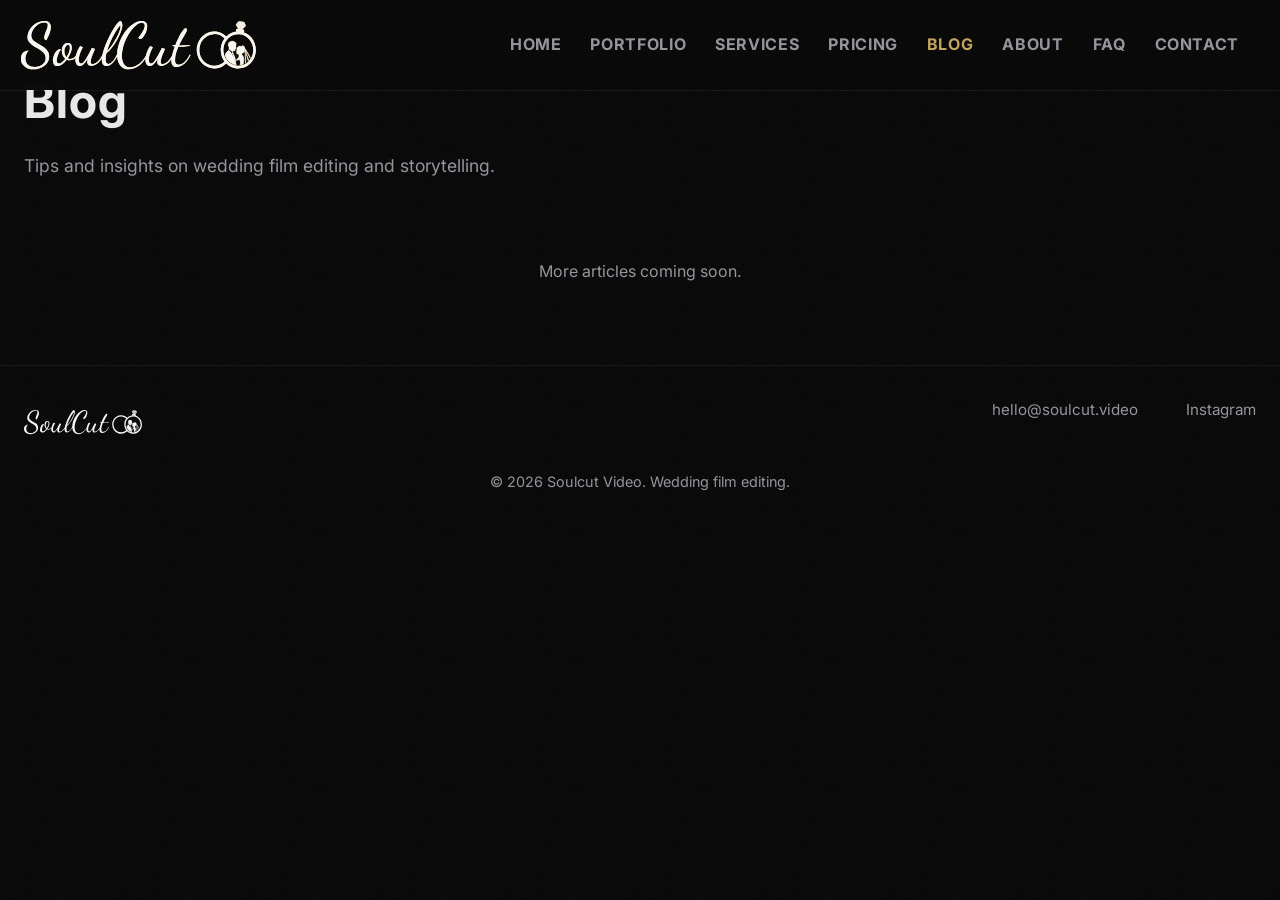
==== commit 6380928f: "╨Ъ╨╛╤А╨╛╤В╨║╨╕╨╣ ╨╛╨┐╨╕╤Б ╨╖╨╝╤Ц╨╜" ====
--- a/blog/index.html
+++ b/blog/index.html
@@ -49,45 +49,9 @@
         <p class="blog-page-lead">Tips and insights on wedding film editing and storytelling.</p>
 
         <div class="blog-grid" id="blogGrid">
-          <article class="blog-card">
-            <a href="wedding-film-tips.html" class="blog-card-link">
-              <div class="blog-card-image-wrap">
-                <img src="https://images.pexels.com/photos/265705/pexels-photo-265705.jpeg?auto=compress&cs=tinysrgb&w=800" alt="" class="blog-card-image" loading="lazy">
-              </div>
-              <div class="blog-card-content">
-                <h2 class="blog-card-title">5 Tips for Better Wedding Film Edits</h2>
-                <p class="blog-card-preview">How to keep pacing tight, choose the right music, and deliver a film your clients will love.</p>
-                <time class="blog-card-date" datetime="2025-02-15">Feb 15, 2025</time>
-              </div>
-            </a>
-          </article>
-
-          <article class="blog-card">
-            <a href="color-grading-wedding.html" class="blog-card-link">
-              <div class="blog-card-image-wrap">
-                <img src="https://images.pexels.com/photos/265722/pexels-photo-265722.jpeg?auto=compress&cs=tinysrgb&w=800" alt="" class="blog-card-image" loading="lazy">
-              </div>
-              <div class="blog-card-content">
-                <h2 class="blog-card-title">Color Grading for Wedding Films</h2>
-                <p class="blog-card-preview">Rec.709, cinematic LUTs, and keeping skin tones natural across different lighting.</p>
-                <time class="blog-card-date" datetime="2025-02-01">Feb 1, 2025</time>
-              </div>
-            </a>
-          </article>
-
-          <article class="blog-card">
-            <a href="highlight-vs-full-film.html" class="blog-card-link">
-              <div class="blog-card-image-wrap">
-                <img src="https://images.pexels.com/photos/265705/pexels-photo-265705.jpeg?auto=compress&cs=tinysrgb&w=800" alt="" class="blog-card-image" loading="lazy">
-              </div>
-              <div class="blog-card-content">
-                <h2 class="blog-card-title">Highlight vs Full Film: What to Deliver</h2>
-                <p class="blog-card-preview">When to offer a short highlight, a full film, or both — and how to structure your packages.</p>
-                <time class="blog-card-date" datetime="2025-01-20">Jan 20, 2025</time>
-              </div>
-            </a>
-          </article>
+          <!-- Hidden posts not shown; organize-video-editing-projects.html still available by direct link -->
         </div>
+        <p class="blog-empty">More articles coming soon.</p>
       </div>
     </main>
 
--- a/styles.css
+++ b/styles.css
@@ -1951,6 +1951,16 @@
   color: var(--text-muted);
   font-size: 0.95rem;
   line-height: 1.65;
+}
+
+.faq-answer .faq-link {
+  color: var(--accent);
+  font-weight: 600;
+  text-decoration: none;
+}
+
+.faq-answer .faq-link:hover {
+  text-decoration: underline;
 }
 
 /* ----- Testimonial / Featured (carousel) ----- */
@@ -2593,6 +2603,13 @@
   gap: 32px;
 }
 
+.blog-empty {
+  margin: 2em 0 0;
+  text-align: center;
+  color: var(--text-muted);
+  font-size: 1rem;
+}
+
 .blog-card {
   margin: 0;
 }
@@ -2758,6 +2775,43 @@
   color: var(--accent);
 }
 
+.blog-post-body ul,
+.blog-post-body ol {
+  margin: 0 0 1.25em;
+  padding-left: 1.5em;
+  line-height: 1.7;
+}
+
+.blog-post-body li {
+  margin-bottom: 0.4em;
+}
+
+.blog-post-body h3 {
+  font-family: var(--font-body);
+  font-size: 1.15rem;
+  font-weight: 600;
+  margin: 1.25em 0 0.5em;
+  color: var(--text);
+}
+
+.blog-post-figure {
+  margin: 1.75em 0;
+}
+
+.blog-post-figure img {
+  width: 100%;
+  height: auto;
+  border-radius: var(--radius);
+  border: 1px solid var(--border);
+}
+
+.blog-post-figure figcaption {
+  margin-top: 0.5em;
+  font-size: 0.9rem;
+  color: var(--text-muted);
+  line-height: 1.5;
+}
+
 .blog-post-cta {
   margin-top: 2.5em !important;
   padding-top: 1.5em;
